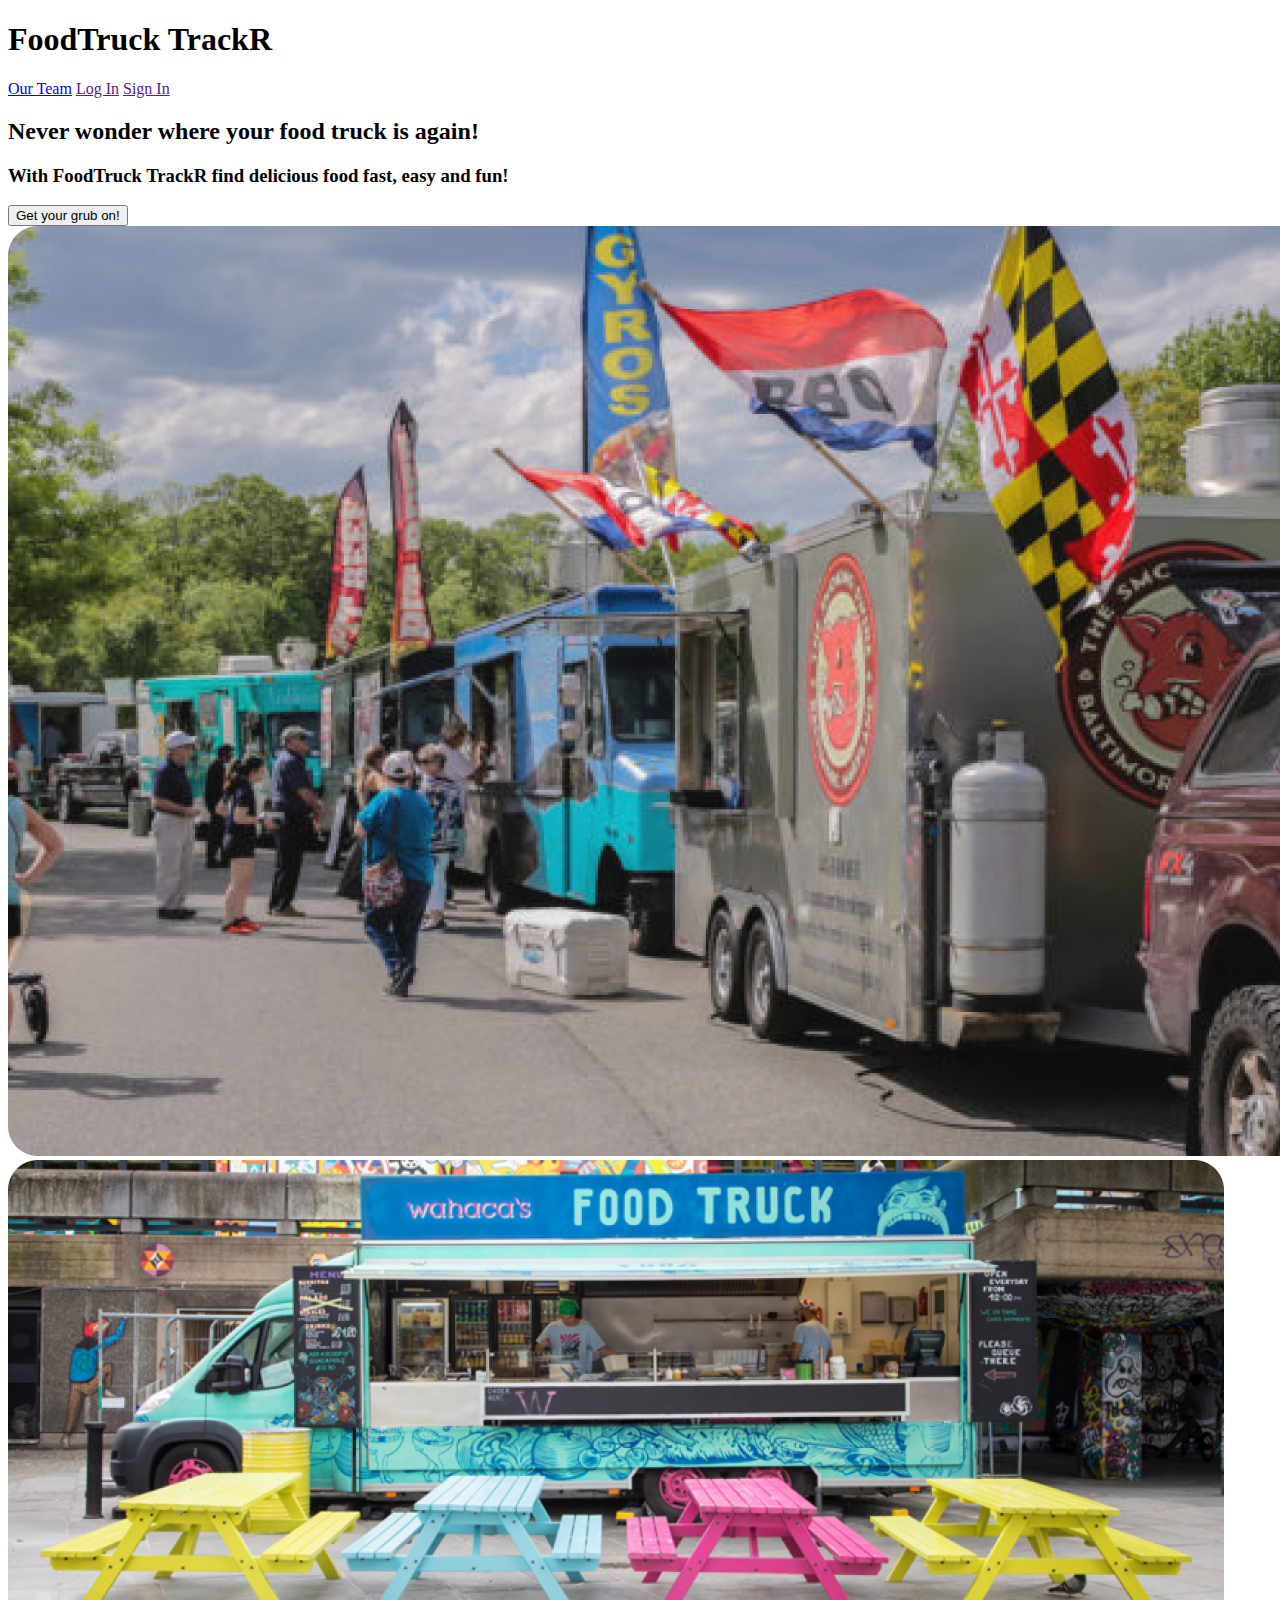
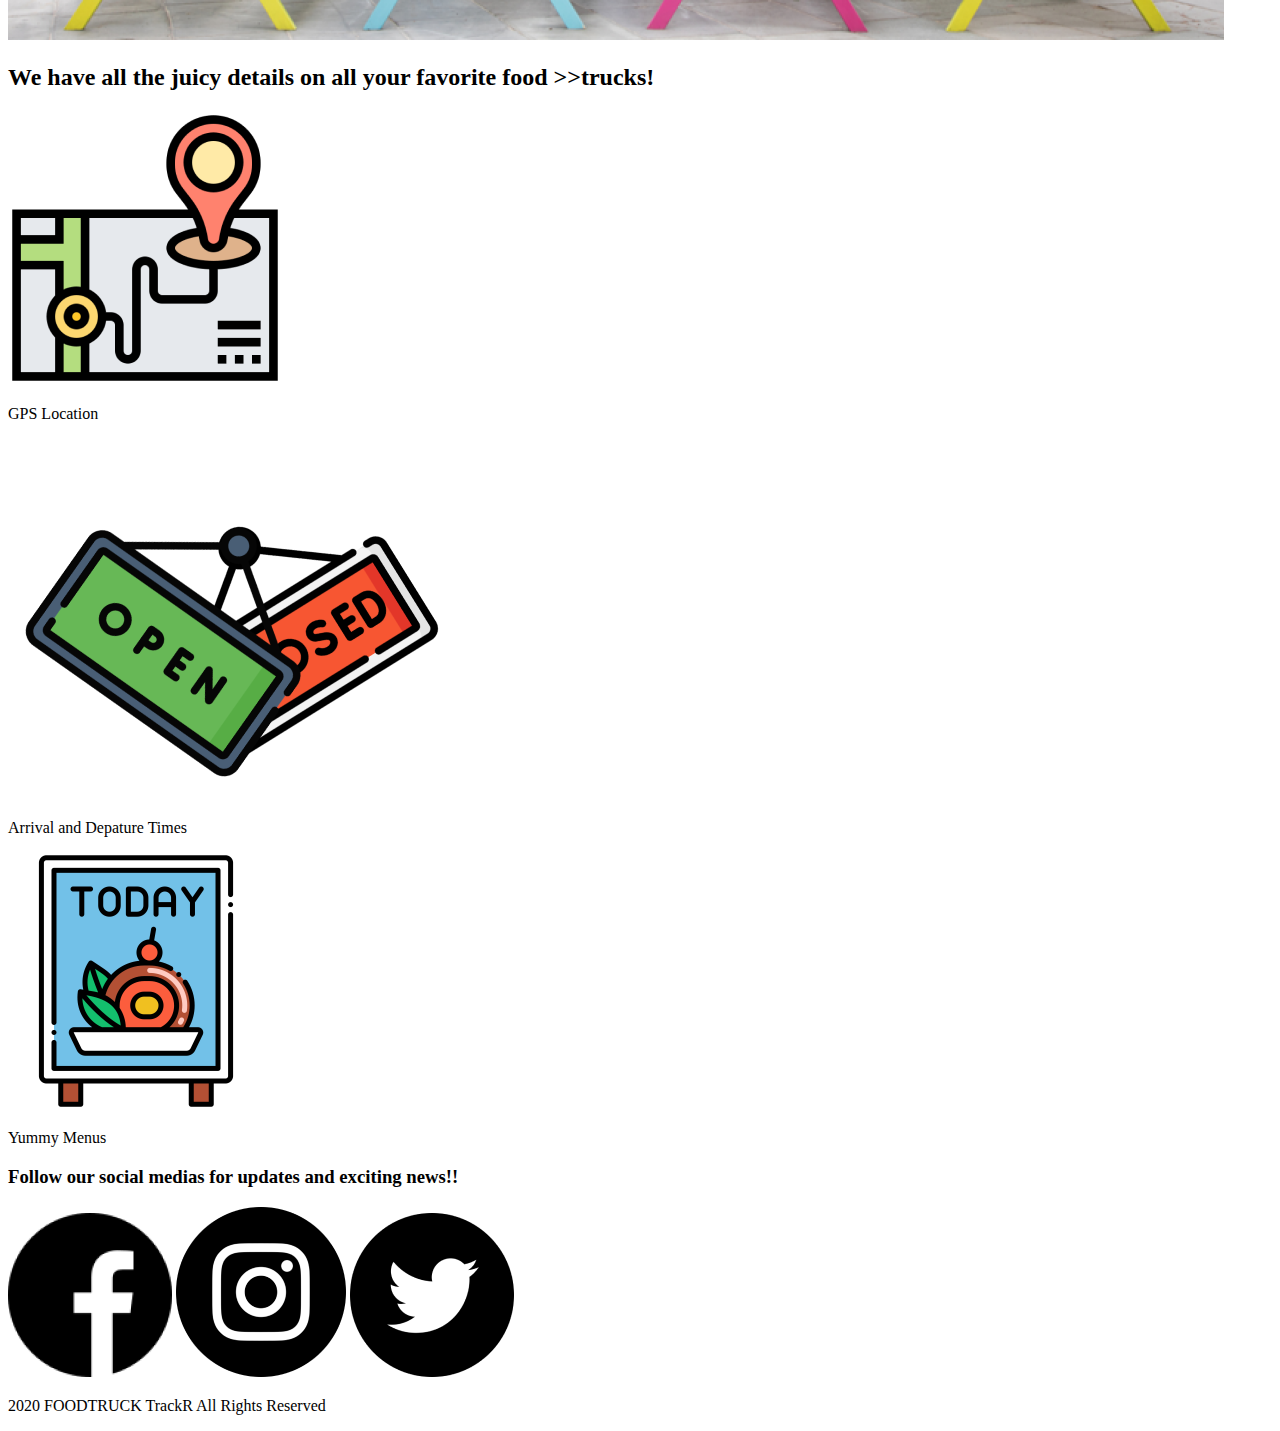
==== index.html @ 6c8c4468 "I finished structuring the html for the home and about page. I also made files for css/less/mixins/v" ====
<!doctype html>

<html>
    <head>
        <link rel="stylesheet" href="index.css">
    </head>

    <body>
        <header>
            <h1>FoodTruck TrackR</h1>
            <nav>
                <a href="about.html">Our Team</a>
                <a href="">Log In</a>
                <a href="">Sign In</a>
            </nav>
            <h2>Never wonder where your food truck is again!</h2>
            <h3>With FoodTruck TrackR find delicious food fast, easy and fun!</h3>
            <button type="button">Get your grub on!</button>
            <img src="WebDev FoodTruck BW1/TruckImage1.png" alt="" width="" height="">
            <img src="WebDev FoodTruck BW1/image 27.png" alt="" width="" height="">
        </header>
        <section class="middle">
            <h2>We have all the juicy details on all your favorite food >>trucks!</h2>
            <div class="gps">
                <img src="WebDev FoodTruck BW1/gps (1) 2.png" alt="gps" width="" height="">
                <p>GPS Location</p>
            </div>
            <div class="gps">
                <img src="WebDev FoodTruck BW1/Group 395.png" alt="times" width="" height="">
                <p>Arrival and Depature Times</p>
            </div>
            <div class="gps">
                <img src="WebDev FoodTruck BW1/special 1.png" alt="menu" width="" height="">
                <p>Yummy Menus</p>
            </div>
        </section>
        <footer>
            <h3>Follow our social medias for updates and exciting news!!</h3>
            <div class ="socials">
                <img src="WebDev FoodTruck BW1/brands-and-logotypes 1.png" alt="fb" width=""  height="">
                <img src="WebDev FoodTruck BW1/brands-and-logotypes (2) 1.png" alt="ig" width=""  height="">
                <img src="WebDev FoodTruck BW1/logo 1.png" alt="twitter" width=""  height="">
                <p>2020 FOODTRUCK TrackR All Rights Reserved</p>
            </div>
        </footer>
    </body>
</html>
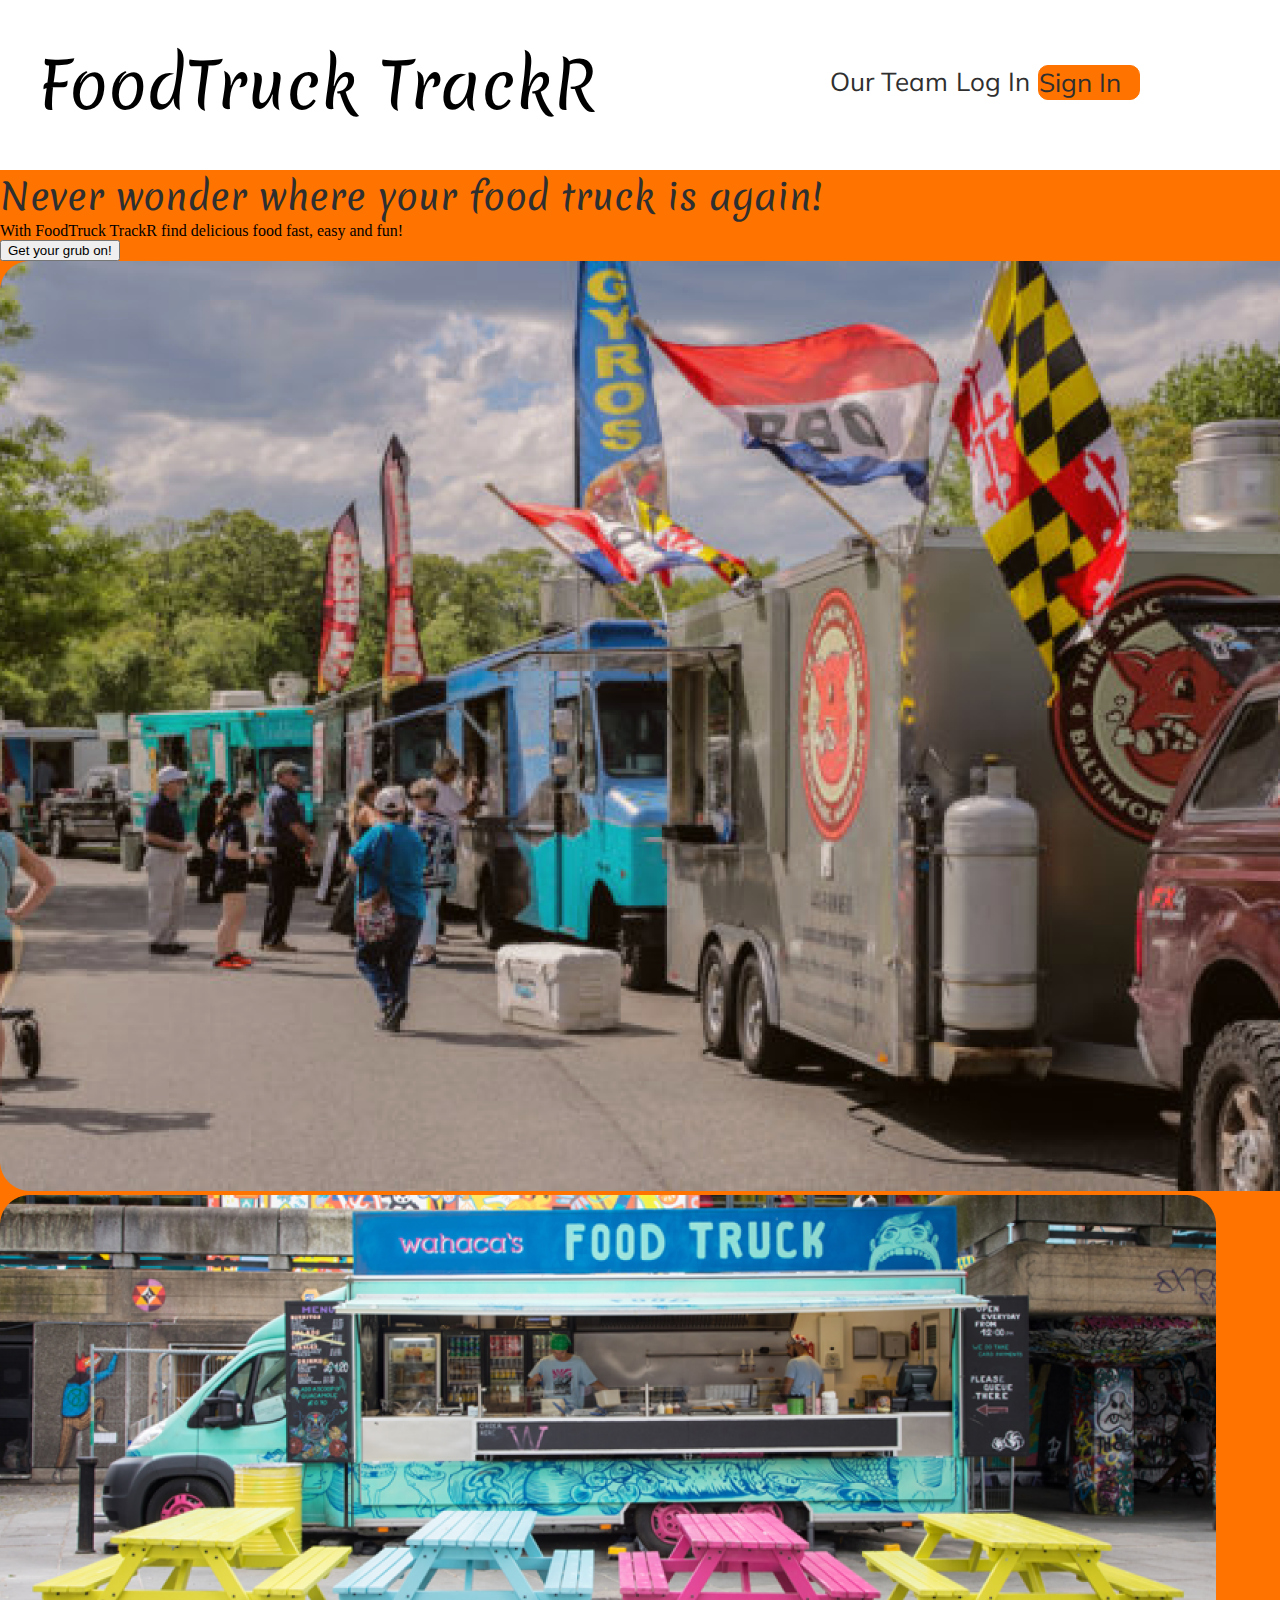
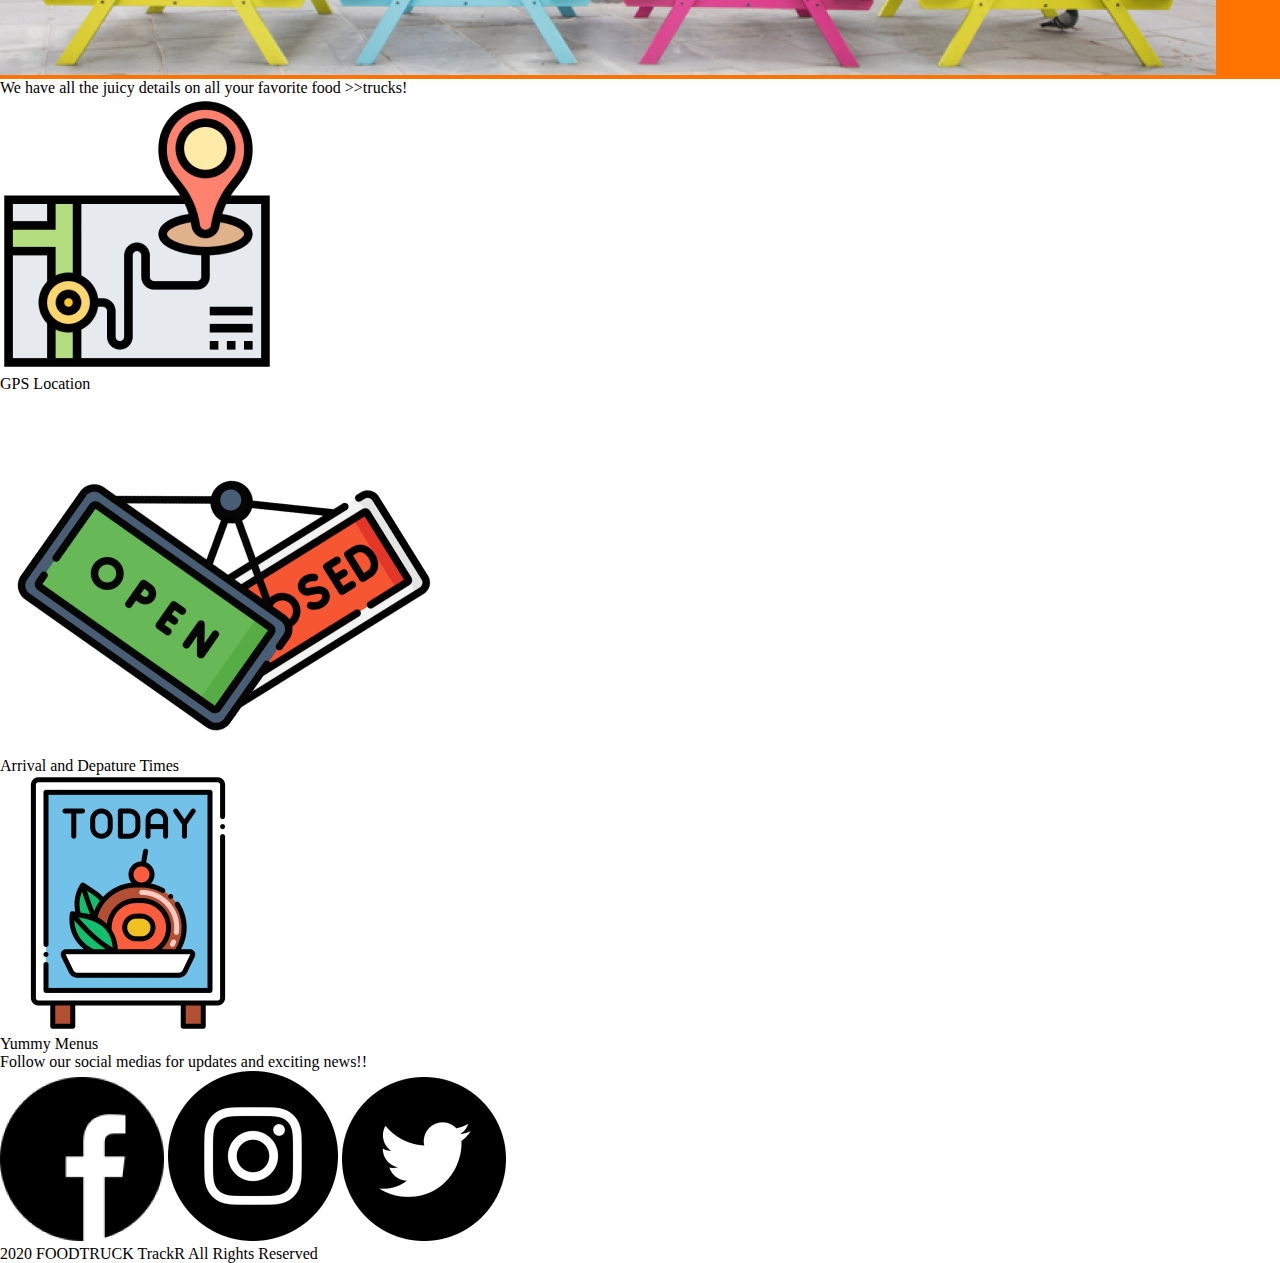
==== commit 71ddd62a: "PArt of the home page styled." ====
--- a/index.html
+++ b/index.html
@@ -1,23 +1,35 @@
 <!doctype html>
 
-<html>
+<html lang="en">
     <head>
-        <link rel="stylesheet" href="index.css">
+        <meta name="viewport" content="width=device-width, initial-scale=1">
+        <title>FoodTruck TrackR</title>
+        <link rel="stylesheet" href="css/index.css">
+        <link href="https://fonts.googleapis.com/css2?family=Merienda:wght@400;700&family=Muli:ital,wght@0,600;0,700;1,600&display=swap" rel="stylesheet">
+
     </head>
 
     <body>
         <header>
-            <h1>FoodTruck TrackR</h1>
-            <nav>
-                <a href="about.html">Our Team</a>
-                <a href="">Log In</a>
-                <a href="">Sign In</a>
-            </nav>
-            <h2>Never wonder where your food truck is again!</h2>
-            <h3>With FoodTruck TrackR find delicious food fast, easy and fun!</h3>
-            <button type="button">Get your grub on!</button>
-            <img src="WebDev FoodTruck BW1/TruckImage1.png" alt="" width="" height="">
-            <img src="WebDev FoodTruck BW1/image 27.png" alt="" width="" height="">
+            <div class="top">
+                <h1>FoodTruck TrackR</h1>
+                <nav>
+                    <a href="about.html">Our Team</a>
+                    <a href="">Log In</a>
+                    <div class="btn">
+                        <a href="">Sign In</a>
+                    </div>
+                </nav>
+            </div>
+            <div class="btm-header">
+                <h2>Never wonder where your food truck is again!</h2>
+                <h3>With FoodTruck TrackR find delicious food fast, easy and fun!</h3>
+                <button type="button">Get your grub on!</button>
+                <div class="middle-img">
+                    <img src="WebDev FoodTruck BW1/TruckImage1.png" alt="" width="" height="">
+                    <img src="WebDev FoodTruck BW1/image 27.png" alt="" width="" height="">
+                </div>
+            </div>
         </header>
         <section class="middle">
             <h2>We have all the juicy details on all your favorite food >>trucks!</h2>
--- a/css/index.css
+++ b/css/index.css
@@ -0,0 +1,131 @@
+html,
+body,
+div,
+span,
+applet,
+object,
+iframe,
+h1,
+h2,
+h3,
+h4,
+h5,
+h6,
+p,
+blockquote,
+pre,
+a,
+abbr,
+acronym,
+address,
+big,
+cite,
+code,
+del,
+dfn,
+em,
+img,
+ins,
+kbd,
+q,
+s,
+samp,
+small,
+strike,
+strong,
+sub,
+sup,
+tt,
+var,
+b,
+u,
+i,
+center,
+dl,
+dt,
+dd,
+ol,
+ul,
+li,
+fieldset,
+form,
+label,
+legend,
+table,
+caption,
+tbody,
+tfoot,
+thead,
+tr,
+th,
+td,
+article,
+aside,
+canvas,
+details,
+embed,
+figure,
+figcaption,
+footer,
+header,
+hgroup,
+menu,
+nav,
+output,
+ruby,
+section,
+summary,
+time,
+mark,
+audio,
+video {
+  margin: 0;
+  padding: 0;
+  border: 0;
+  font-size: 100%;
+  font: inherit;
+  vertical-align: baseline;
+}
+div.top {
+  display: flex;
+  align-items: center;
+  align-items: space-between;
+}
+h1 {
+  font-family: 'Merienda', cursive;
+  font-size: 64px;
+  padding-top: 3%;
+  padding-right: 15%;
+  padding-left: 3%;
+  padding-bottom: 3%;
+  width: 600px;
+}
+nav {
+  display: flex;
+  width: 400px;
+  height: 40px;
+}
+nav a {
+  font-family: 'Muli', sans-serif;
+  font-size: 26px;
+  color: #2F2F2F;
+  text-decoration: none;
+  padding-right: 2%;
+  justify-content: center;
+}
+div.btn {
+  width: 25%;
+  border-radius: 10px;
+  height: 33px;
+  font-size: 1.3rem;
+  border: 1px solid #FF7300;
+  background-color: #FF7300;
+}
+.btm-header {
+  background-color: #FF7300;
+}
+.btm-header h2 {
+  font-size: 36px;
+  color: #2F2F2F;
+  font-family: 'Merienda', cursive;
+}
